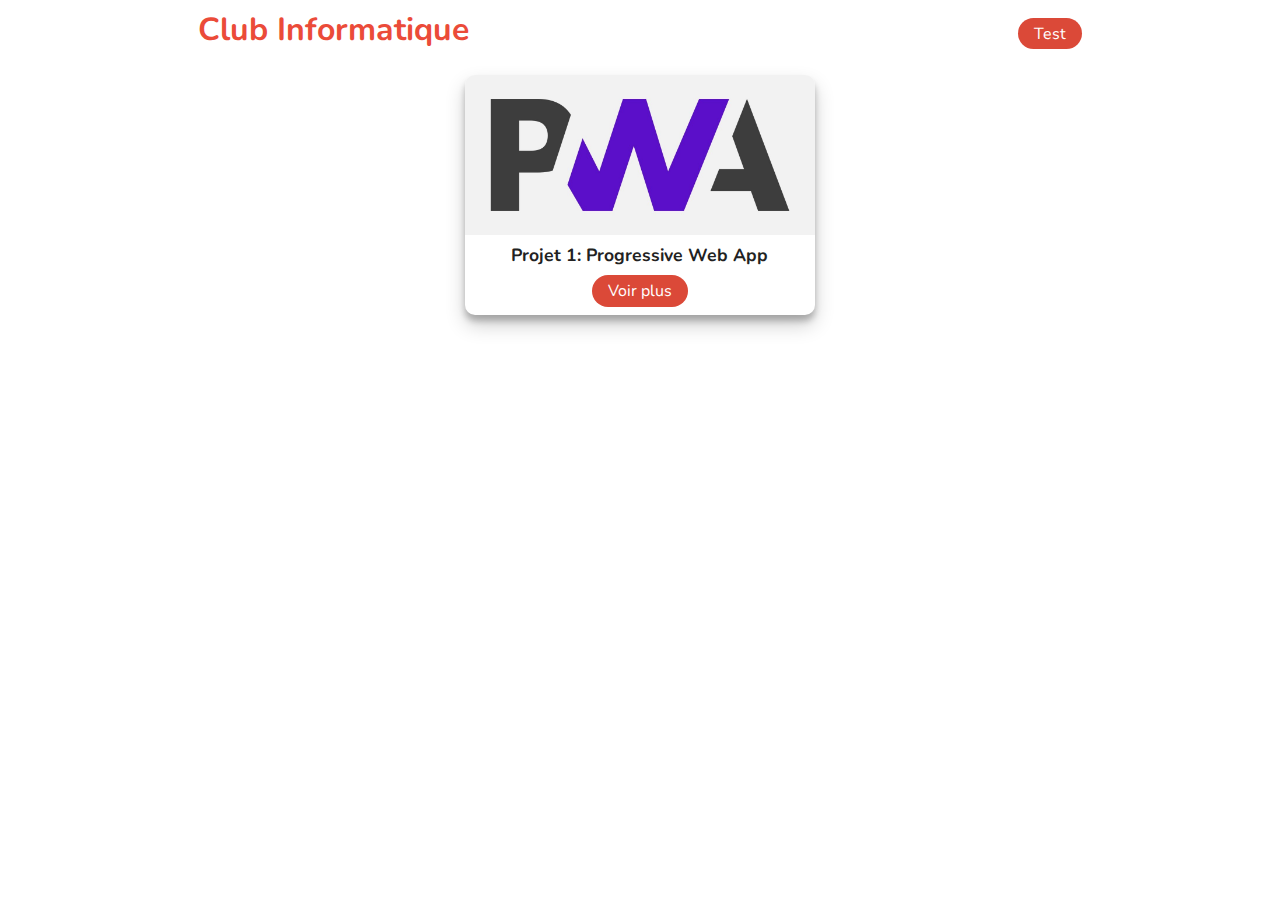
==== index.html @ c9c8fe03 "bequ" ====
<!DOCTYPE html>
<html lang="en">
  <head>
    <link rel="icon" href="images/icons/icon-512x512.png">
    <link rel="manifest" href="manifest.json" />
    <!-- ios support -->
    <link rel="apple-touch-icon" href="images/icons/icon-512x512.png" />
    <meta name="apple-mobile-web-app-status-bar" content="#db4938" />
    <meta name="theme-color" content="#db4938" />

    <meta charset="UTF-8" />
    <meta name="viewport" content="width=device-width, initial-scale=1.0" />
    <meta http-equiv="X-UA-Compatible" content="ie=edge" />
    <link rel="stylesheet" href="css/style.css" />
    <title>Club</title>
  </head>
  <body>
    <main>
      <nav>
        <h1>Club Informatique</h1>
        <ul>
            <a class="card--link" href="">Test</a>
        </ul>
      </nav>
      <div class="container"></div>
    </main>
    <script src="js/app.js"></script>
  </body>
</html>
---- css/style.css ----
@import url("https://fonts.googleapis.com/css?family=Nunito:400,700&display=swap");
* {
  margin: 0;
  padding: 0;
  box-sizing: border-box;
}
body {
  background: #ffffff;
  font-family: "Nunito", sans-serif;
  font-size: 1rem;
}
main {
  max-width: 900px;
  margin: auto;
  padding: 0.5rem;
  text-align: center;
}
nav {
  display: flex;
  justify-content: space-between;
  align-items: center;
}
ul {
  list-style: none;
  display: flex;
}

li {
  margin-right: 1rem;
}
h1 {
  color: #eb4b39;
  margin-bottom: 0.5rem;
}


.container {
    display: grid;
    grid-template-columns: repeat(auto-fit, minmax(15rem, 1fr));
    grid-gap: 1rem;
    justify-content: center;
    align-items: center;
    margin: auto;
    padding: 1rem 0;
  }
  .card {
    display: flex;
    align-items: center;
    flex-direction: column;
    width: 15rem auto;
    height: 15rem;
    background: #fff;
    box-shadow: 0 10px 20px rgba(0, 0, 0, 0.19), 0 6px 6px rgba(0, 0, 0, 0.23);
    border-radius: 10px;
    margin: auto;
    overflow: hidden;
  }
  .card--avatar {
    width: 100%;
    height: 10rem;
    object-fit: cover;
  }
  .card--title {
    color: #222;
    font-weight: 700;
    text-transform: capitalize;
    font-size: 1.1rem;
    margin-top: 0.5rem;
  }
  .card--link {
    text-decoration: none;
    background: #db4938;
    color: #fff;
    padding: 0.3rem 1rem;
    border-radius: 20px;
  }
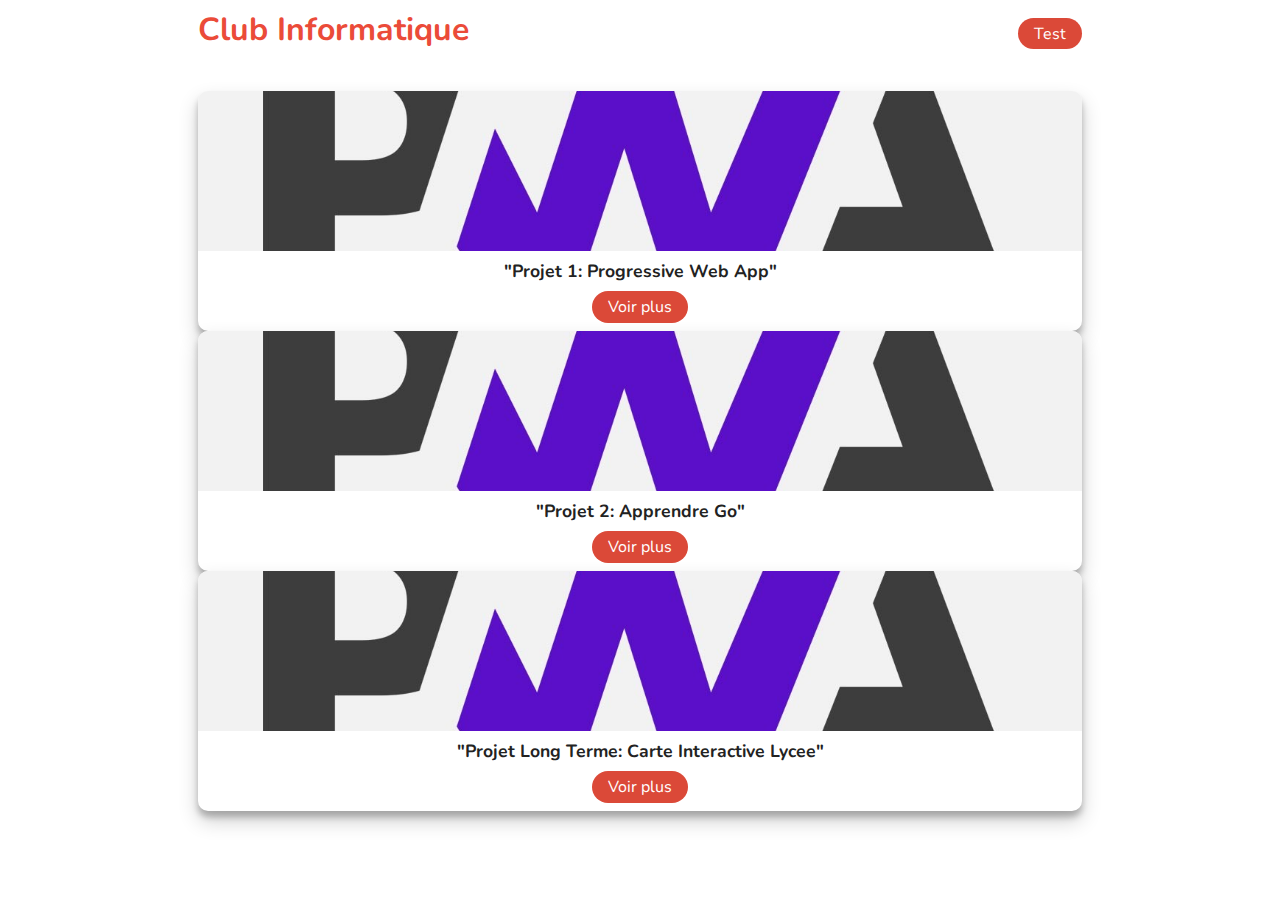
==== commit 68dc9416: "mise a jour" ====
--- a/index.html
+++ b/index.html
@@ -23,6 +23,21 @@
         </ul>
       </nav>
       <div class="container"></div>
+      <div class="card">
+        <img class="card--avatar" src=images/pwa-logo.jpg />
+        <h1 class="card--title">"Projet 1: Progressive Web App"</h1>
+        <a class="card--link" href="https://web.dev/progressive-web-apps/">Voir plus</a>
+      </div>
+      <div class="card">
+        <img class="card--avatar" src=images/pwa-logo.jpg />
+        <h1 class="card--title">"Projet 2: Apprendre Go"</h1>
+        <a class="card--link" href="https://web.dev/progressive-web-apps/">Voir plus</a>
+      </div>
+      <div class="card">
+        <img class="card--avatar" src=images/pwa-logo.jpg />
+        <h1 class="card--title">"Projet Long Terme: Carte Interactive Lycee"</h1>
+        <a class="card--link" href="https://web.dev/progressive-web-apps/">Voir plus</a>
+      </div>
     </main>
     <script src="js/app.js"></script>
   </body>
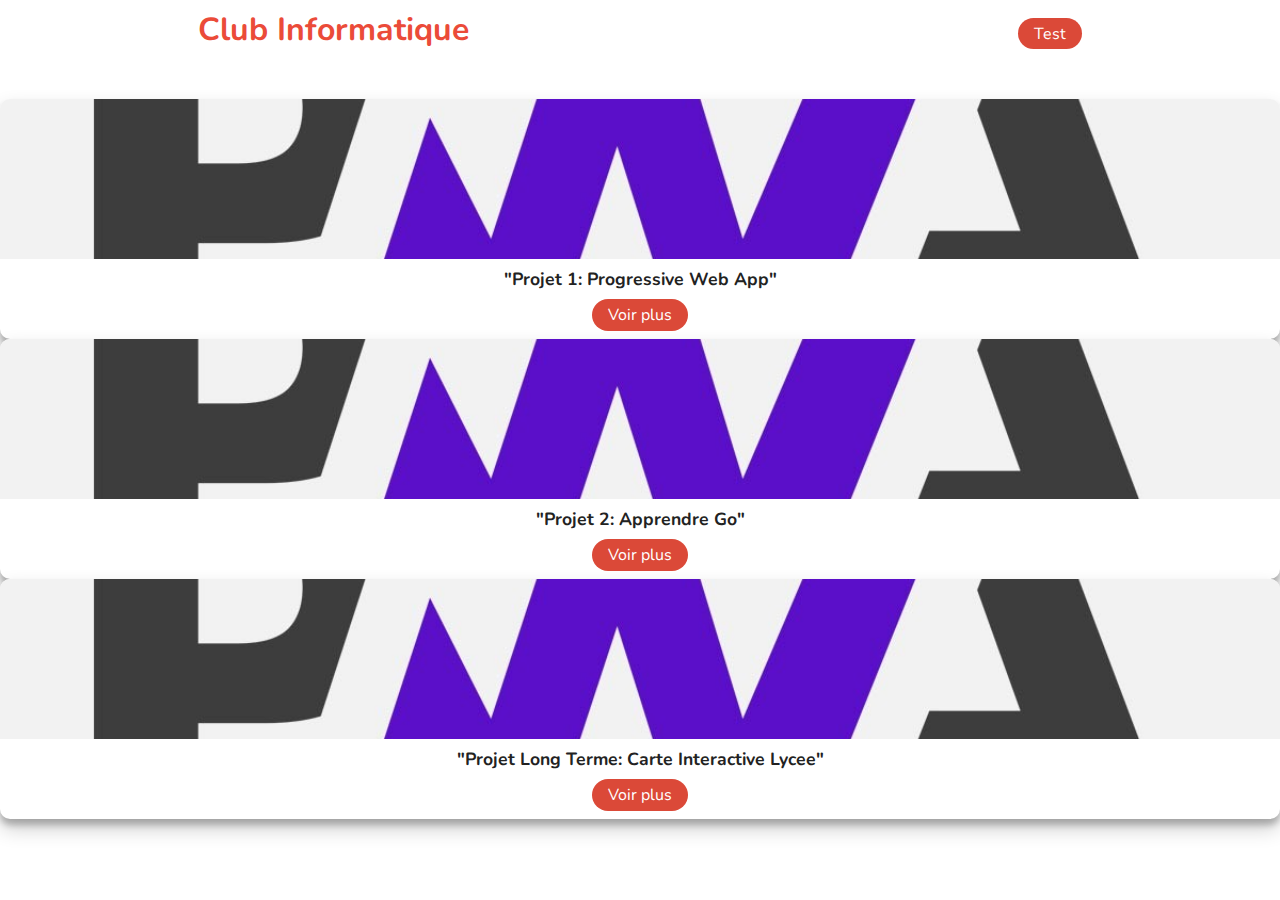
==== commit a960d6a3: "essai" ====
--- a/index.html
+++ b/index.html
@@ -23,23 +23,24 @@
         </ul>
       </nav>
       <div class="container"></div>
-      <div class="card">
-        <img class="card--avatar" src=images/pwa-logo.jpg />
-        <h1 class="card--title">"Projet 1: Progressive Web App"</h1>
-        <a class="card--link" href="https://web.dev/progressive-web-apps/">Voir plus</a>
-      </div>
-      <div class="card">
-        <img class="card--avatar" src=images/pwa-logo.jpg />
-        <h1 class="card--title">"Projet 2: Apprendre Go"</h1>
-        <a class="card--link" href="https://web.dev/progressive-web-apps/">Voir plus</a>
-      </div>
-      <div class="card">
-        <img class="card--avatar" src=images/pwa-logo.jpg />
-        <h1 class="card--title">"Projet Long Terme: Carte Interactive Lycee"</h1>
-        <a class="card--link" href="https://web.dev/progressive-web-apps/">Voir plus</a>
-      </div>
+
     </main>
     <script src="js/app.js"></script>
+    <div class="card">
+      <img class="card--avatar" src=images/pwa-logo.jpg />
+      <h1 class="card--title">"Projet 1: Progressive Web App"</h1>
+      <a class="card--link" href="https://web.dev/progressive-web-apps/">Voir plus</a>
+    </div>
+    <div class="card">
+      <img class="card--avatar" src=images/pwa-logo.jpg />
+      <h1 class="card--title">"Projet 2: Apprendre Go"</h1>
+      <a class="card--link" href="https://web.dev/progressive-web-apps/">Voir plus</a>
+    </div>
+    <div class="card">
+      <img class="card--avatar" src=images/pwa-logo.jpg />
+      <h1 class="card--title">"Projet Long Terme: Carte Interactive Lycee"</h1>
+      <a class="card--link" href="https://web.dev/progressive-web-apps/">Voir plus</a>
+    </div>
   </body>
 </html>
 
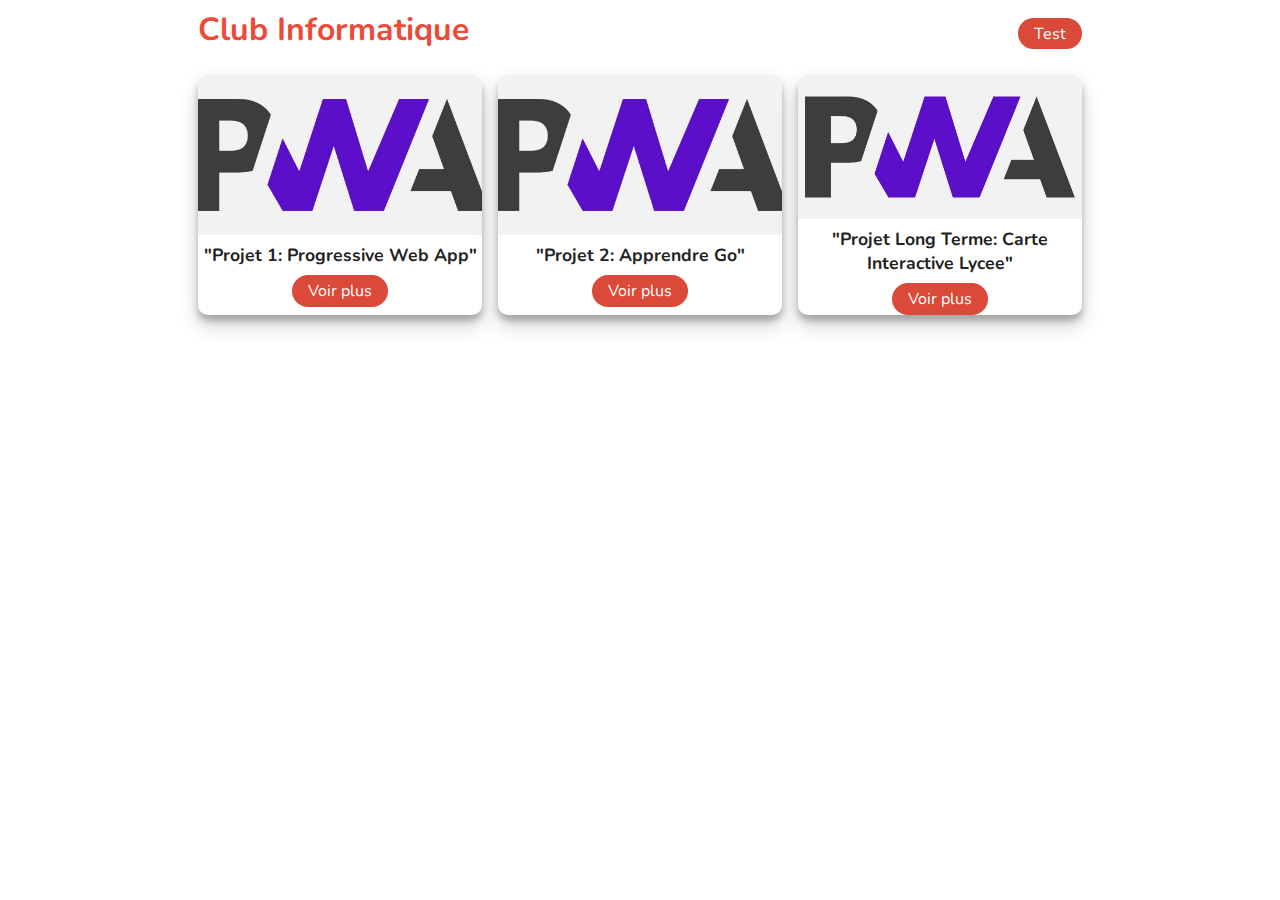
==== commit 52d838c3: "yen as marre" ====
--- a/index.html
+++ b/index.html
@@ -22,25 +22,27 @@
             <a class="card--link" href="">Test</a>
         </ul>
       </nav>
-      <div class="container"></div>
+      <div class="container">
+        <div class="card">
+          <img class="card--avatar" src=images/pwa-logo.jpg />
+          <h1 class="card--title">"Projet 1: Progressive Web App"</h1>
+          <a class="card--link" href="https://web.dev/progressive-web-apps/">Voir plus</a>
+        </div>
+        <div class="card">
+          <img class="card--avatar" src=images/pwa-logo.jpg />
+          <h1 class="card--title">"Projet 2: Apprendre Go"</h1>
+          <a class="card--link" href="https://web.dev/progressive-web-apps/">Voir plus</a>
+        </div>
+        <div class="card">
+          <img class="card--avatar" src=images/pwa-logo.jpg />
+          <h1 class="card--title">"Projet Long Terme: Carte Interactive Lycee"</h1>
+          <a class="card--link" href="https://web.dev/progressive-web-apps/">Voir plus</a>
+        </div>
+      </div>
 
     </main>
     <script src="js/app.js"></script>
-    <div class="card">
-      <img class="card--avatar" src=images/pwa-logo.jpg />
-      <h1 class="card--title">"Projet 1: Progressive Web App"</h1>
-      <a class="card--link" href="https://web.dev/progressive-web-apps/">Voir plus</a>
-    </div>
-    <div class="card">
-      <img class="card--avatar" src=images/pwa-logo.jpg />
-      <h1 class="card--title">"Projet 2: Apprendre Go"</h1>
-      <a class="card--link" href="https://web.dev/progressive-web-apps/">Voir plus</a>
-    </div>
-    <div class="card">
-      <img class="card--avatar" src=images/pwa-logo.jpg />
-      <h1 class="card--title">"Projet Long Terme: Carte Interactive Lycee"</h1>
-      <a class="card--link" href="https://web.dev/progressive-web-apps/">Voir plus</a>
-    </div>
+
   </body>
 </html>
 
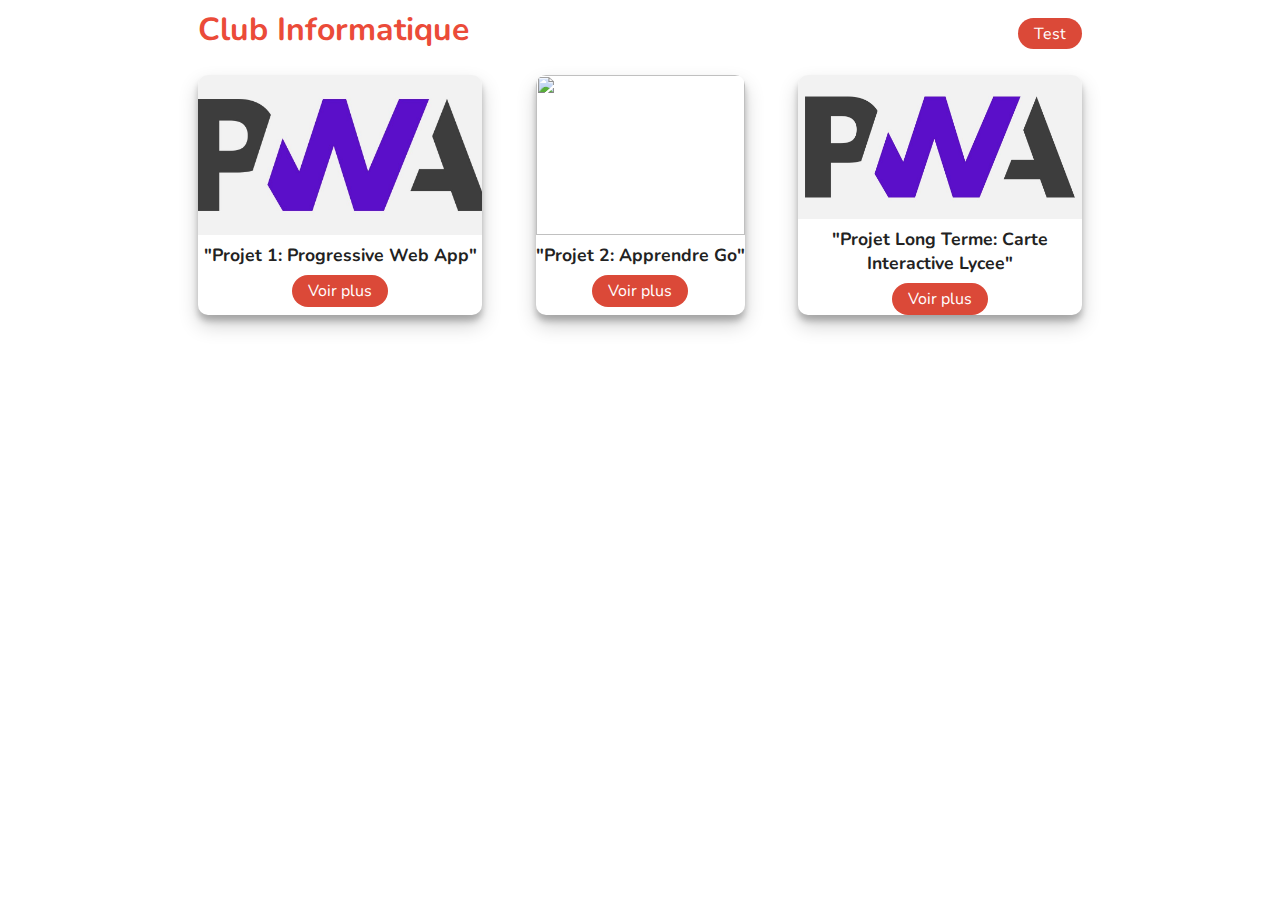
==== commit 52527b36: "yag" ====
--- a/index.html
+++ b/index.html
@@ -26,10 +26,10 @@
         <div class="card">
           <img class="card--avatar" src=images/pwa-logo.jpg />
           <h1 class="card--title">"Projet 1: Progressive Web App"</h1>
-          <a class="card--link" href="https://web.dev/progressive-web-apps/">Voir plus</a>
+          <a class="card--link" href="/projects/PWA/pwa.html">Voir plus</a>
         </div>
         <div class="card">
-          <img class="card--avatar" src=images/pwa-logo.jpg />
+          <img class="card--avatar" src=images/go-logo.jpg />
           <h1 class="card--title">"Projet 2: Apprendre Go"</h1>
           <a class="card--link" href="https://web.dev/progressive-web-apps/">Voir plus</a>
         </div>
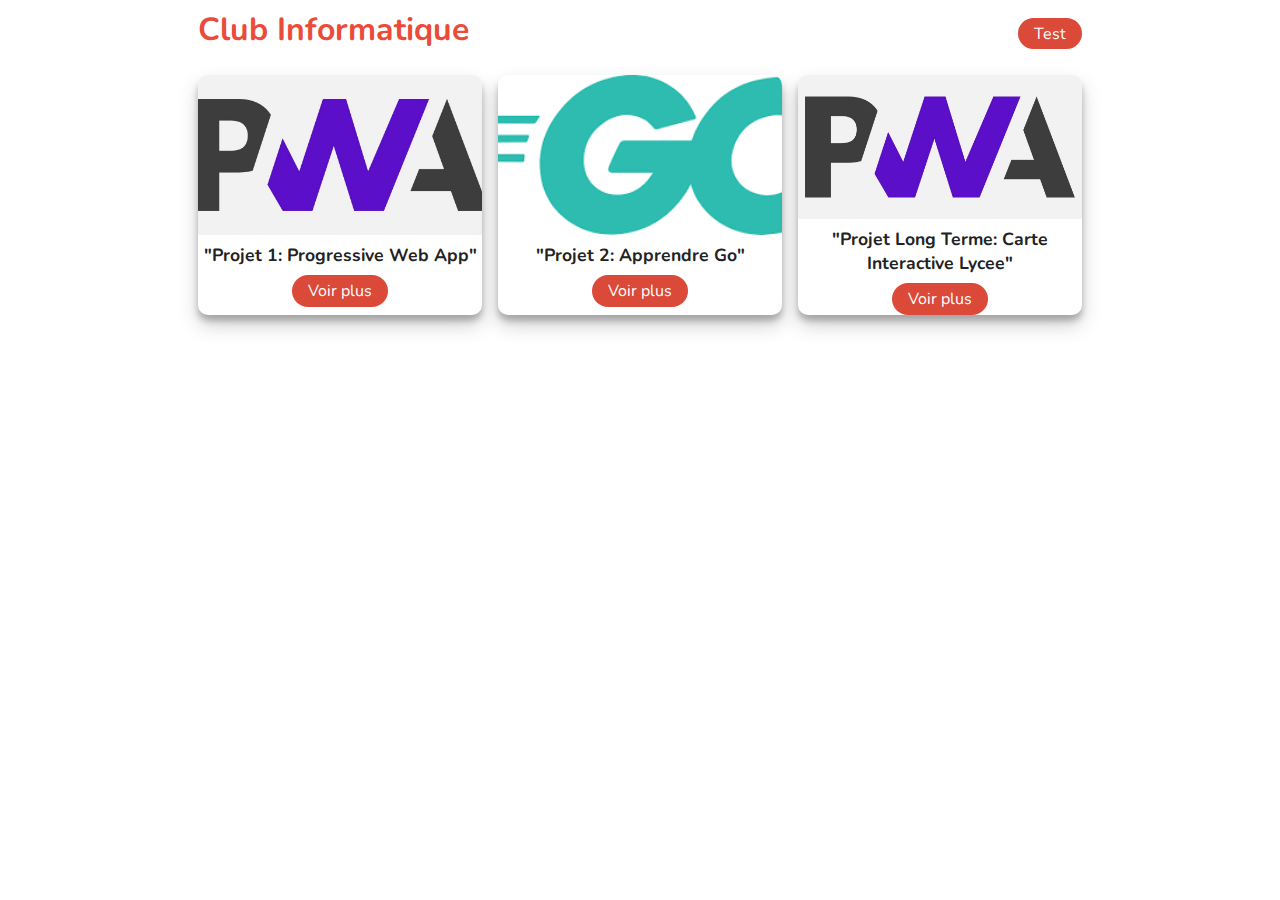
==== commit 51b9f719: "qsd" ====
--- a/index.html
+++ b/index.html
@@ -29,7 +29,7 @@
           <a class="card--link" href="/projects/PWA/pwa.html">Voir plus</a>
         </div>
         <div class="card">
-          <img class="card--avatar" src=images/go-logo.jpg />
+          <img class="card--avatar" src=images/go-logo.png />
           <h1 class="card--title">"Projet 2: Apprendre Go"</h1>
           <a class="card--link" href="https://web.dev/progressive-web-apps/">Voir plus</a>
         </div>
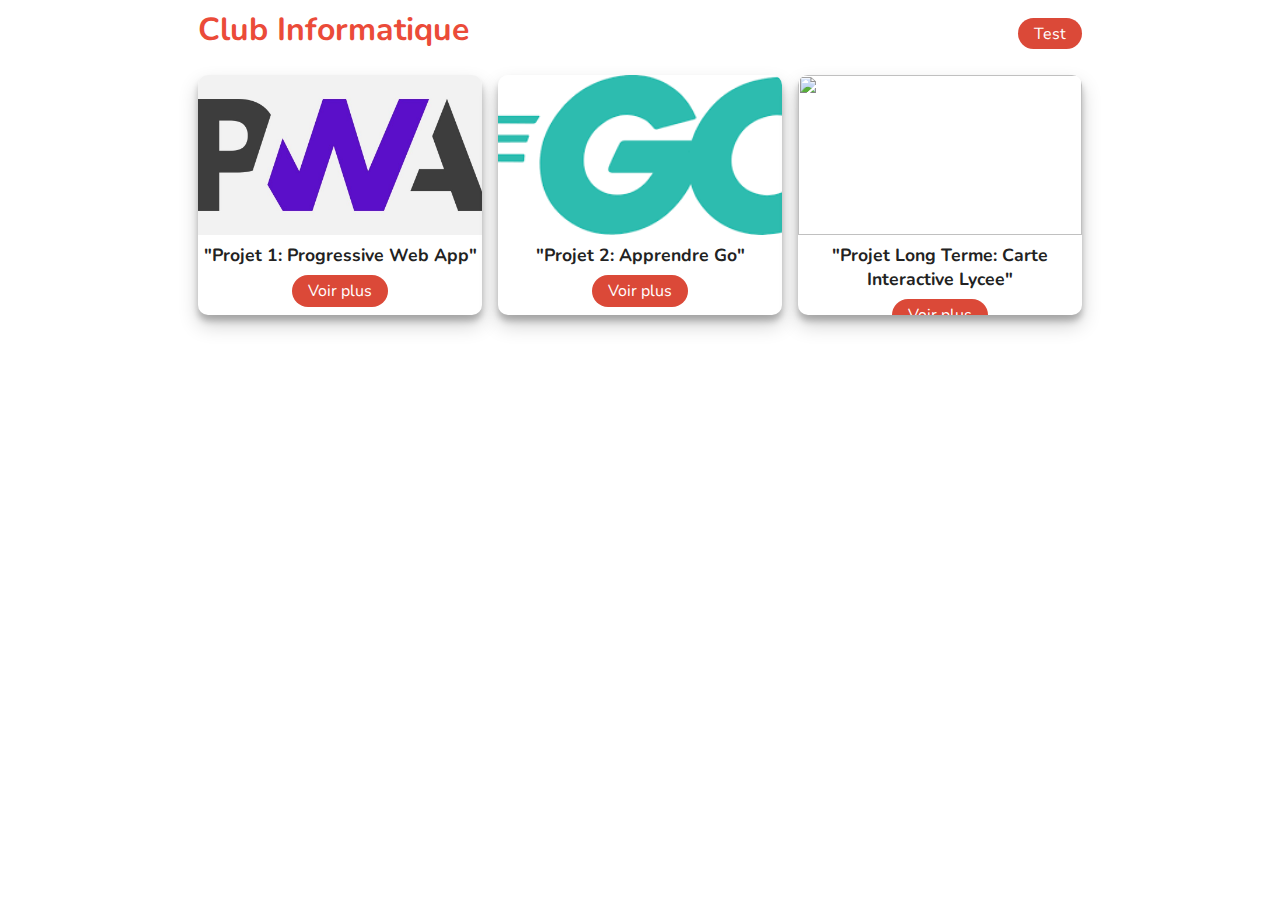
==== commit ba71c149: "qsd" ====
--- a/index.html
+++ b/index.html
@@ -34,7 +34,7 @@
           <a class="card--link" href="https://web.dev/progressive-web-apps/">Voir plus</a>
         </div>
         <div class="card">
-          <img class="card--avatar" src=images/pwa-logo.jpg />
+          <img class="card--avatar" src=images/carte-logo.jpg />
           <h1 class="card--title">"Projet Long Terme: Carte Interactive Lycee"</h1>
           <a class="card--link" href="https://web.dev/progressive-web-apps/">Voir plus</a>
         </div>
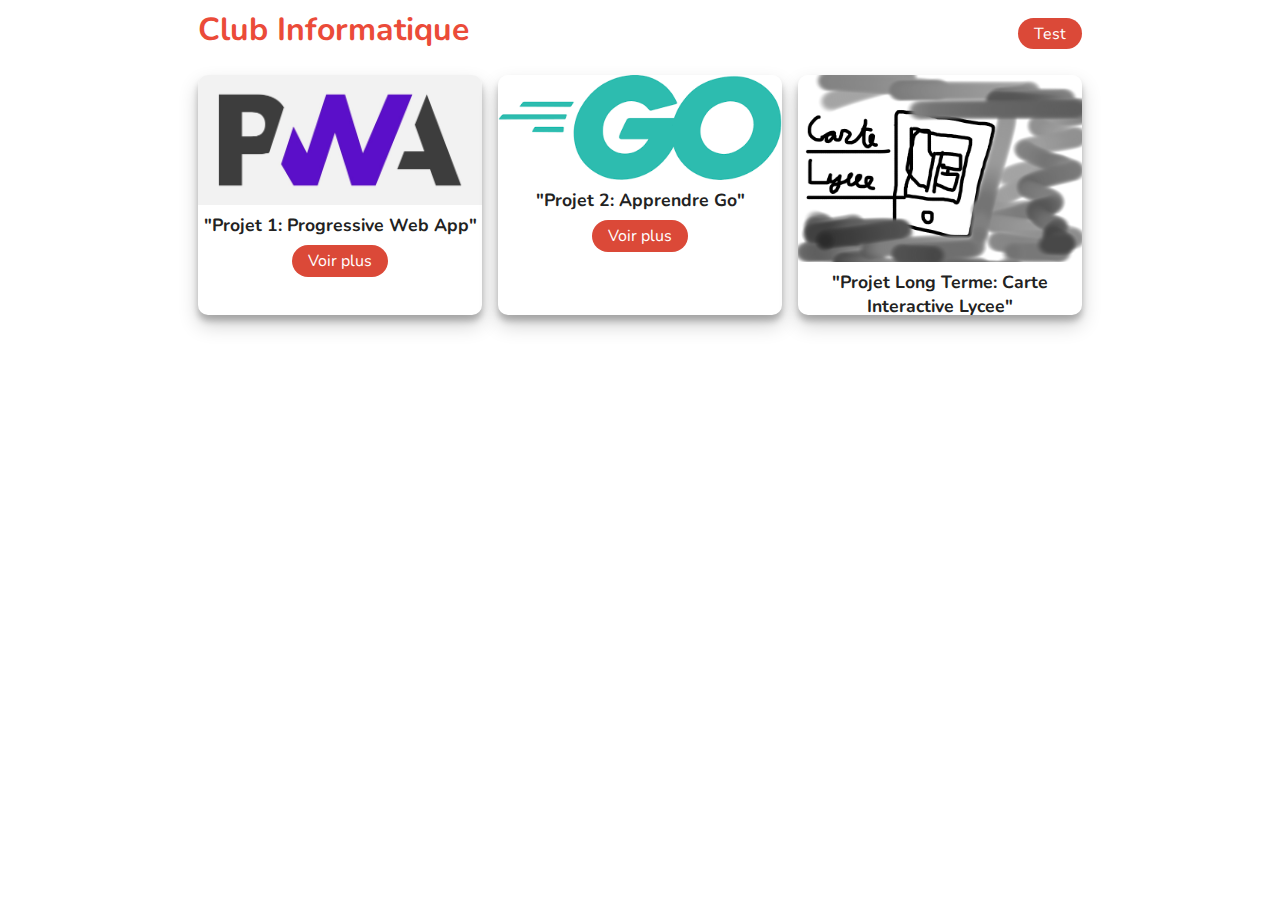
==== commit 77298faf: "sorry" ====
--- a/index.html
+++ b/index.html
@@ -34,7 +34,7 @@
           <a class="card--link" href="https://web.dev/progressive-web-apps/">Voir plus</a>
         </div>
         <div class="card">
-          <img class="card--avatar" src=images/carte-logo.jpg />
+          <img class="card--avatar" src=images/carte-logo.png />
           <h1 class="card--title">"Projet Long Terme: Carte Interactive Lycee"</h1>
           <a class="card--link" href="https://web.dev/progressive-web-apps/">Voir plus</a>
         </div>
--- a/css/style.css
+++ b/css/style.css
@@ -56,8 +56,8 @@
     overflow: hidden;
   }
   .card--avatar {
-    width: 100%;
-    height: 10rem;
+    max-width:100%;
+    max-height:100%;
     object-fit: cover;
   }
   .card--title {
